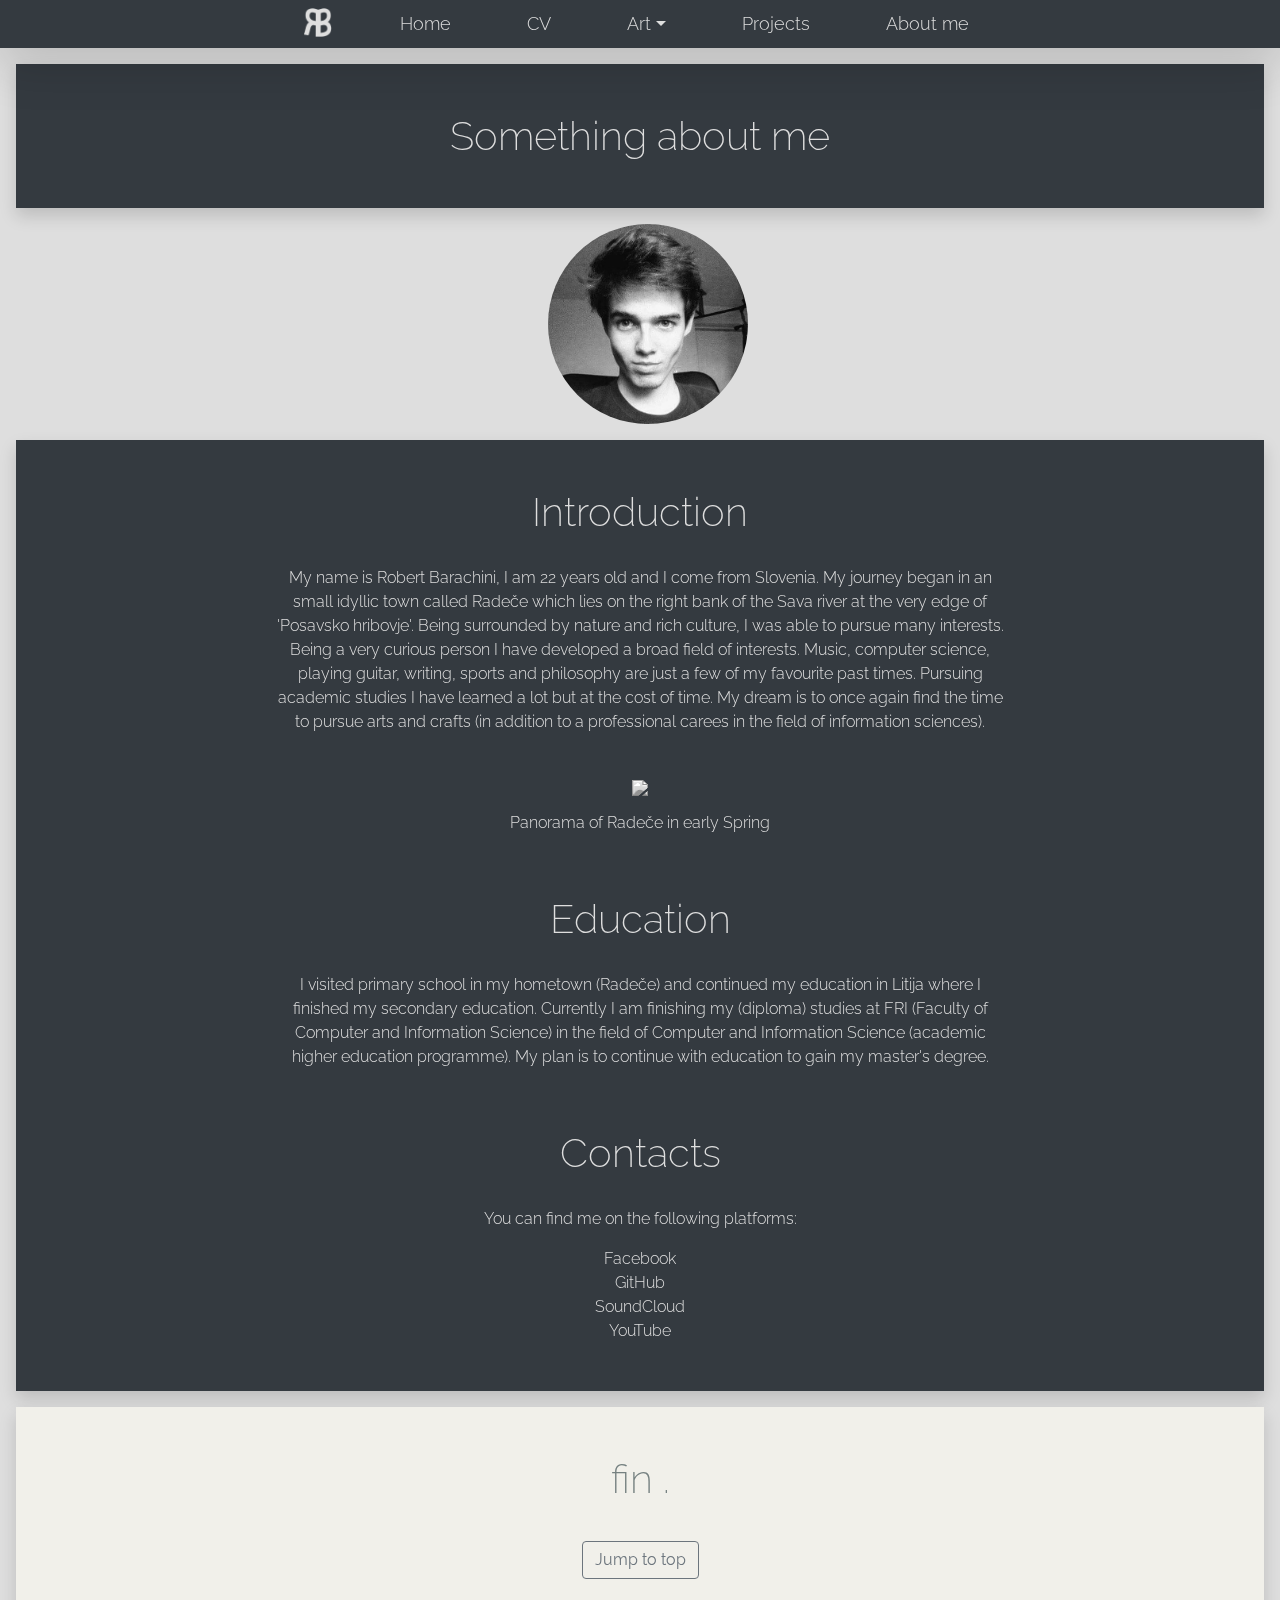
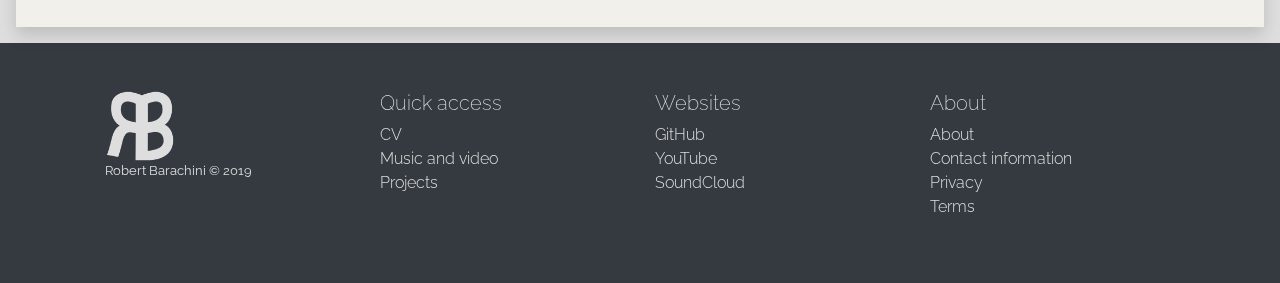
==== about.html @ 7dbd02c1 "Create personal webpage. Migrate Lyre project to a deeper level." ====
<!doctype html>
<html lang="en">
<head>
	<meta charset="utf-8">
	<meta name="viewport" content="width=device-width, initial-scale=1, shrink-to-fit=no">
	<meta name="description" content="">
	<meta name="author" content="Robert Barachini">
	<meta name="theme-color" content="#db5945">
	
	<title>Robert Barachini</title>

	<!--<script src="https://ajax.googleapis.com/ajax/libs/jquery/3.3.1/jquery.min.js"></script>-->
	<script src="scripts.js"></script>
	<link rel="stylesheet" href="https://stackpath.bootstrapcdn.com/bootstrap/4.3.1/css/bootstrap.min.css" integrity="sha384-ggOyR0iXCbMQv3Xipma34MD+dH/1fQ784/j6cY/iJTQUOhcWr7x9JvoRxT2MZw1T" crossorigin="anonymous">
	<link href="styles.css" rel="stylesheet">
	<link rel="icon" href="resources/RB_logo_1000.png">
	<!-- <link href="https://fonts.googleapis.com/css?family=Raleway&display=swap" rel="stylesheet"> -->
</head>
	
<body onload="initDocument()" onresize="viewSizeChanged()">

<!-- Main content -->
<div id="contentMain">
	<!-- For 'Jump to top' buttons -->
	<div id="anchorTop" style="position:absolute; top:0px; left: 0px; width: 0px; height:0px;"></div>

	<!-- Header -->
	<nav class="site-header navbar-expand-lg sticky-top navbar-dark bg-dark shadow-lg">
		<button class="navbar-toggler" style="margin-left: 20px; margin-top: 10px; margin-bottom:10px;" type="button" data-toggle="collapse" data-target="#navbarsExample08" aria-controls="navbarsExample08" aria-expanded="false" aria-label="Toggle navigation">
			<span class="navbar-toggler-icon"></span>
		</button>

		<div class="collapse navbar-collapse justify-content-md-center" id="navbarsExample08">
			<ul class="navbar-nav" stlye="">
				<li class="nav-item active">
						<a class="py-2" href="index.html" smoothTransition="true">
								<img src="resources/RB_logo_1000.png"  style="height:100%; max-height: 1.8em">
						</a>
				</li>
				<li class="nav-item">
					<a class="nav-link" href="index.html" smoothTransition="true">Home</a>
				</li>
				<li class="nav-item" stlye="">
					<a class="nav-link" href="cv.html">CV</a>
				</li>
				<li class="nav-item dropdown bg-dark">
					<a class="nav-link dropdown-toggle" href="#" id="dropdown08" data-toggle="dropdown" aria-haspopup="true" aria-expanded="false">Art</a>
					<div class="dropdown-menu" aria-labelledby="dropdown08">
						<a class="dropdown-item" href="music.html">Music</a>
						<a class="dropdown-item" href="photos.html">Photos</a>
						<a class="dropdown-item" href="animation.html">Animation</a>
					</div>
				</li>
				<li class="nav-item" stlye="">
					<a class="nav-link" href="projects.html">Projects</a>
				</li>
				<li class="nav-item" stlye="">
						<a class="nav-link" href="about.html">About me</a>
				</li>
			</ul>
		</div>
	</nav>

	<!-- Post group title -->
	<div class="position-relative overflow-hidden p-3 p-md-5 m-md-3 text-center bg-dark shadow separatorContainer" id="recentPosts">
		<div class="col-md-5 p-lg-5 mx-auto my-5 colorDedede separatorContainer">
			<h1 class="">Something about me</h1>
		</div>
	</div>

	<!--TITLE HEADER-->
	<div class="container" id="logoTop">
		<div class="d-md-flex flex-md-equal w-100 my-md-3 pl-md-3">
			<div class="col" style="text-align: center;">
				<img src="resources/RobertProfil.jpg" style="max-height: 200px; border-radius: 100%;">
			</div>
		</div>
	</div>

	<div class="position-relative overflow-hidden p-3 p-md-5 m-md-3 text-center bg-dark shadow" id="recentPosts">
		<div class="col-md-8 p-lg-8 mx-auto my-8 colorDedede">
			<h1 style="margin-bottom: 30px;">Introduction</h1>
			<p>My name is Robert Barachini, I am 22 years old and I come from Slovenia. My journey began in an small idyllic town called Radeče which lies on the right bank of the Sava river at the very edge of 'Posavsko hribovje'. Being surrounded by nature and rich culture, I was able to pursue many interests. Being a very curious person I have developed a broad field of interests. Music, computer science, playing guitar, writing, sports and philosophy are just a few of my favourite past times. Pursuing academic studies I have learned a lot but at the cost of time. My dream is to once again find the time to pursue arts and crafts (in addition to a professional carees in the field of information sciences).</p>
			<img src="resources/Radece_Kincl_Panorama_2019_03_30.jpg" class="imgResizable imgGray" style="max-width: 100%; margin-top: 30px; margin-bottom: 15px;">
			<p>Panorama of Radeče in early Spring</p>
			<h1 style="margin-bottom: 30px; margin-top: 60px;">Education</h1>
			<p>I visited primary school in my hometown (Radeče) and continued my education in Litija where I finished my secondary education. Currently I am finishing my (diploma) studies at FRI (Faculty of Computer and Information Science) in the field of Computer and Information Science (academic higher education programme). My plan is to continue with education to gain my master's degree.</p>
			<h1 style="margin-bottom: 30px; margin-top: 60px;">Contacts</h1>
			<p>You can find me on the following platforms:</p>
			<a href="https://www.facebook.com/robert.barachini" class="colorDedede" target="_blank">Facebook</a><br>
			<a href="https://github.com/RobertBarachini" class="colorDedede" target="_blank">GitHub</a><br>
			<a href="https://soundcloud.com/robert-barachini" class="colorDedede" target="_blank">SoundCloud</a><br>
			<a href="https://www.youtube.com/channel/UCcWYyiG98dtVmfrA_l5jInw" class="colorDedede" target="_blank">YouTube</a><br>
		</div>
	</div>

	<!--FIN-->
	<div class="position-relative overflow-hidden p-3 p-md-5 m-md-3 text-center bg-light shadow separatorContainer">
		<div class="col-md-5 p-lg-5 mx-auto my-5 colorSilver separatorContainer">
			<h1>fin .</h1>
			<a class="btn btn-outline-secondary btnMore" href="#anchorTop" smoothTransition="true">Jump to top</a>
		</div>
	</div>

	<!-- Footer -->
	<footer class="container py-5 bg-dark colorDedede" style="margin: 0 auto !important; max-width: 100%;" id="contentFooter">
		<div class="row" style="max-width: 1100px; margin: 0 auto;">
			<div class="col-12 col-md">
				<img src="resources/RB_logo_1000.png" class="headerLogoImage" style="max-height: 70px;">
				<small class="d-block mb-3 text-muted colorDedede">Robert Barachini &copy; 2019</small>
			</div>
			<div class="col-6 col-md">
				<h5>Quick access</h5>
				<ul class="list-unstyled text-small">
					<li><a class="text-muted colorDedede" href="cv.html">CV</a></li>
					<li><a class="text-muted colorDedede" href="music.html">Music and video</a></li>
					<li><a class="text-muted colorDedede" href="projects.html">Projects</a></li>
				</ul>
			</div>
			<div class="col-6 col-md">
				<h5>Websites</h5>
				<ul class="list-unstyled text-small">
					<li><a class="text-muted colorDedede" href="https://github.com/RobertBarachini">GitHub</a></li>
					<li><a class="text-muted colorDedede" href="https://www.youtube.com/channel/UCcWYyiG98dtVmfrA_l5jInw">YouTube</a></li>
					<li><a class="text-muted colorDedede" href="https://soundcloud.com/robert-barachini">SoundCloud</a></li>
				</ul>
			</div>
			<div class="col-6 col-md">
				<h5>About</h5>
				<ul class="list-unstyled text-small">
					<li><a class="text-muted colorDedede" href="about.html">About</a></li>
					<li><a class="text-muted colorDedede" href="#">Contact information</a></li>
					<li><a class="text-muted colorDedede" href="#">Privacy</a></li>
					<li><a class="text-muted colorDedede" href="#">Terms</a></li>
				</ul>
			</div>
		</div>
	</footer>
</div>

<!-- The Modal -->
<div class="modalClass" id="modalImgContainer">
	<div class="contentModalImgContainer">
		<img class="contentModalImg" id="modalImgMain">
	</div>
	<div class="contentModalControlsContainer">
		<span class="controlsModalImgContainer" id="closeModalImgContainer">&times;</span>
		<!-- <span class="controlsModalImgContainer" id="zoomInModalImgContainer">+</span> -->
		<!-- <span class="controlsModalImgContainer" id="zoomOutModalImgContainer">-</span> -->
		<div id="modalImgCaption"></div>
	</div>
</div>

<!-- Blur component -->
<svg version="1.1" xmlns="http://www.w3.org/2000/svg" style="position: fixed">
	<filter id="blur">
			<feGaussianBlur stdDeviation="15" />
	</filter>
</svg>

<script src="https://code.jquery.com/jquery-3.4.0.min.js" integrity="sha256-BJeo0qm959uMBGb65z40ejJYGSgR7REI4+CW1fNKwOg=" crossorigin="anonymous"></script>
<!--<script src="https://code.jquery.com/jquery-3.3.1.slim.min.js" integrity="sha384-q8i/X+965DzO0rT7abK41JStQIAqVgRVzpbzo5smXKp4YfRvH+8abtTE1Pi6jizo" crossorigin="anonymous"></script>-->
<script src="https://cdnjs.cloudflare.com/ajax/libs/popper.js/1.14.7/umd/popper.min.js" integrity="sha384-UO2eT0CpHqdSJQ6hJty5KVphtPhzWj9WO1clHTMGa3JDZwrnQq4sF86dIHNDz0W1" crossorigin="anonymous"></script>
<script src="https://stackpath.bootstrapcdn.com/bootstrap/4.3.1/js/bootstrap.min.js" integrity="sha384-JjSmVgyd0p3pXB1rRibZUAYoIIy6OrQ6VrjIEaFf/nJGzIxFDsf4x0xIM+B07jRM" crossorigin="anonymous"></script>

</body>
</html>
---- styles.css ----
/* @font-face {
    font-family: "Raleway";
    src: url('https://fonts.googleapis.com/css?family=Raleway:200,300&display=swap&subset=latin-ext');
    font-weight: normal;
} */

/* @font-face {
    font-family: "Raleway";
    src: url('https://fonts.googleapis.com/css?family=Raleway:200&display=swap&subset=latin-ext');
    font-weight: 200;
} */

/* @import url('https://fonts.googleapis.com/css?family=Raleway&display=swap&subset=latin-ext'); */

@import url('https://fonts.googleapis.com/css?family=Raleway:200,300,400&display=swap&subset=latin-ext');

html {
    /*scroll-behavior: smooth;*/
    /*POPRAVIL S SKRIPTO ZA BOLJLSO KOMPATIBILNOST*/
}

body {
    background-color: #dedede;
    font-family: 'Raleway', sans-serif !important;
    font-weight: 300 !important;
}

#contentMain {
}

#contentFooter {
}

.defaultFont {
    font-family: 'Raleway', sans-serif !important;
    font-weight: 200 !important;
}

h1, h2, h3, h4, h5, h6 {
    font-family: 'Raleway', sans-serif !important;
    font-weight: 200 !important;
}

.defaultFont200 {
    font-weight: 200 !important;
}

.defaultFont300 {
    font-weight: 300 !important;
}


.defaultFont400 {
    font-weight: 400 !important;
}


.container {
    max-width: 960px;
}
  

.site-header {
    background-color: rgba(0, 0, 0, .85);
    -webkit-backdrop-filter: saturate(180%) blur(20px);
    backdrop-filter: saturate(180%) blur(20px);
}

.site-header a {
    color: #999;
    transition: ease-in-out color .15s;
}

.site-header a:hover {
    color: #fff;
    text-decoration: none;
}


.product-device {
    position: absolute;
    right: 10%;
    bottom: -30%;
    width: 300px;
    height: 540px;
    background-color: #333;
    border-radius: 21px;
    -webkit-transform: rotate(30deg);
    transform: rotate(30deg);
}

.product-device::before {
    position: absolute;
    top: 10%;
    right: 10px;
    bottom: 10%;
    left: 10px;
    content: "";
    background-color: rgba(255, 255, 255, .1);
    border-radius: 5px;
}

.product-device-2 {
    top: -25%;
    right: auto;
    bottom: 0;
    left: 5%;
    background-color: #e5e5e5;
}


.flex-equal > * {
    -ms-flex: 1;
    flex: 1;
}

@media (min-width: 768px) {
    .flex-md-equal > * {
        -ms-flex: 1;
        flex: 1;
    }
}
  

.overflow-hidden { overflow: hidden; }

/*CAROUSEL*/
/*.carousel .item img {
    display: block;
        height: auto;
        max-width: 100%;
        line-height: 1;
        margin:auto;
        width: 100%;
    min-width: auto;
}*/

/*.carousel-inner .item {
    height: 400px;
 }*/

 /*IMPORTANT FOR PRODUCT IMAGE HEIGHTS*/
.myCarousel {
    max-width: 600px; /*700px;*/
    max-height: 1000px;
    margin: 0 auto;
    margin-bottom: 1rem!important;
}

.imgPost {
    max-width: 600px; /*700px;*/
    margin: 0 auto;
    /*margin-bottom: 1rem!important;*/
}

/* carousel indicators and arrows */
.carousel-indicators .active{
    background-color: #333;
}

.carousel-indicators{
    margin-bottom: 0px;
    color: 333;
}

.carousel-indicators li{
    background-color: rgba(0, 0, 0, .50);
}

.btnMore {
    display: inline-block;
    margin-top: 30px;
}

/* change fill='' for color*/
.carousel-control-prev-icon {
    background-image: url("data:image/svg+xml;charset=utf8,%3Csvg xmlns='http://www.w3.org/2000/svg' fill='%333' viewBox='0 0 8 8'%3E%3Cpath d='M5.25 0l-4 4 4 4 1.5-1.5-2.5-2.5 2.5-2.5-1.5-1.5z'/%3E%3C/svg%3E");
}

.carousel-control-next-icon {
    background-image: url("data:image/svg+xml;charset=utf8,%3Csvg xmlns='http://www.w3.org/2000/svg' fill='%333' viewBox='0 0 8 8'%3E%3Cpath d='M2.75 0l-1.5 1.5 2.5 2.5-2.5 2.5 1.5 1.5 4-4-4-4z'/%3E%3C/svg%3E");
}

/* PREVIOUSLY INTERNAL STYLE */
.bd-placeholder-img {
    font-size: 1.125rem;
    text-anchor: middle;
    -webkit-user-select: none;
    -moz-user-select: none;
    -ms-user-select: none;
    user-select: none;
}

@media (min-width: 768px) {
    .bd-placeholder-img-lg {
        font-size: 3.5rem;
    }
}



/* NOT WORKING ... */
/*
.carousel-inner {
}

.carousel-inner img {
    background-color: white;
    max-width:500px;
    max-height:500px;
    width: auto;
    height: auto;
    margin: 0 auto;
}

.carousel-control-next{
    background-color:wheat;
    right: -50px;
}

.carousel-control-prev{
    background-color:wheat;
    left: 0px;
}

.carousel-indicators {
    max-width:500px;
    max-height:500px;
    width: auto;
    height: auto;
}

.carouselExampleIndicators {
    max-width:500px;
    max-height:500px;
    width: auto;
    height: auto;
}*/

/* COLOR SCHEMES FOR INDIVIDUAL ELEMENTS */
/* USEFUL: https://www.canva.com/colors/color-palette-generator/ */

.colorSilver {
    color: #758080;
}

.colorSilverB {
    background-color: #758080;
}

.bg-light {
    /*background-color: #faf4e8 !important;*/
    background-color: #f1f0ea !important;
    padding: 0 !important;
}

.colorDedede {
    color: #dedede !important;
}

.colorDededeB {
    background-color: #dedede !important;
}

.colorWhite {
    color: white !important;
}

.colorWhiteB {
    color: white !important;
}

.colorBlack {
    color: black !important;
}

.colorBlackB {
    background-color: black !important;
}

.colorDark {
    color: #343a40 !important;
}

.colorDarkB {
    background-color: #343a40 !important;
}

.colorLight {
    color: #f8f9fa !important;
}

.colorLightB {
    background-color: #f8f9fa !important;
}

.color1_1b {
    background-color: #87503F !important;
}
.color1_2b {
    background-color: #C9C0A9 !important;
}
.color1_3b {
    background-color: #4C413A !important;
}
.color1_4b {
    background-color: #FBFBFB !important;
}
.color1_5b {
    background-color: #9C9B99 !important;
}
.color1_1 {
    color: #87503F !important;
}
.color1_2 {
    color: #C9C0A9 !important;
}
.color1_3 {
    color: #4C413A !important;
}
.color1_4 {
    color: #FBFBFB !important;
}
.color1_5 {
    color: #9C9B99 !important;
}

.color2_1b {
    background-color: #DAB89E !important;
}
.color2_1 {
    color: #DAB89E !important;
}

.color3_1b {
    background-color: #323232 !important;
}
.color3_1{
    color: #323232 !important;
}

.color4_1b {
    background-color: #E7CDBF !important;
}
.color4_1{
    color: #E7CDBF !important;
}

.color5_1b {
    background-color: #D6D7D8 !important;
}
.color5_1{
    color: #D6D7D8 !important;
}

.color6_1b {
    background-color: #D5C6A3 !important;
}
.color6_1{
    color: #D5C6A3 !important;
}

.color7_1b {
    background-color: #C9B3AB !important;
}
.color7_1{
    color: #C9B3AB !important;
}

.color8_1b {
    background-color: #3C4C7A !important;
}
.color8_1{
    color: #3C4C7A !important;
}

.color8_2b {
    background-color: #5C6688 !important;
}
.color8_2{
    color: #5C6688 !important;
}

.color8_3b {
    background-color: #C49E8A !important;
}
.color8_3{
    color: #C49E8A !important;
}

.color9_1b {
    background-color: #669965 !important;
}
.color9_1{
    color: #669965 !important;
}
.color9_2b {
    background-color: #86B488 !important;
}
.color9_2{
    color: #86B488 !important;
}

.color10_1b {
    background-color: #E9C120 !important;
}
.color10_1{
    color: #E9C120 !important;
}

.headerLogoImage {
    max-height: 150px;
    max-width: 100%;
}

.productContainer {
    padding-top: 1.5em !important;
    padding-bottom: 1.5em !important;
    padding-left: 1.5em !important;
    padding-right: 1.5em !important
}

.nav-link{
    font-size: 1.1em !important;
    vertical-align: middle !important;
    display: inline !important;
    /*color: white !important;*//* #758080 !important;*/
    line-height: 1.8em;
    color: #dedede !important;
}

.nav-link:hover{
    color: white !important;
}

.nav-item{ 
    padding-right:30px !important;
    vertical-align: middle !important;
    display: inline-flex;
    margin-left: 30px;
}

.nav-bar{
    height: 1.8em;
}

.show {
    background-color: #343a40;
}

.show a {
    color: white;
    font-size: 1.1em;
}

.show a:hover {
    color: #343a40;

}

.collapsed {
    margin-top: 10px;
}

.colorRB {
    color: #758080;
}

/*a {
    cursor: pointer !important;
}

a:hover{
    cursor: pointer !important;
}*/

.imgGray{
	filter: url("data:image/svg+xml;utf8,<svg xmlns=\'http://www.w3.org/2000/svg\'><filter id=\'grayscale\'><feColorMatrix type=\'matrix\' values=\'0.3333 0.3333 0.3333 0 0 0.3333 0.3333 0.3333 0 0 0.3333 0.3333 0.3333 0 0 0 0 0 1 0\'/></filter></svg>#grayscale");
	filter: gray;
	-webkit-filter: grayscale(100%);
}

.imgGray:hover{
	 filter: url("data:image/svg+xml;utf8,<svg xmlns=\'http://www.w3.org/2000/svg\'><filter id=\'grayscale\'><feColorMatrix type=\'matrix\' values=\'1 0 0 0 0, 0 1 0 0 0, 0 0 1 0 0, 0 0 0 1 0\'/></filter></svg>#grayscale");
     -webkit-filter: grayscale(0%);
     cursor: pointer !important;
}

.separatorContainer{
    padding-top: 0px !important;
    padding-bottom: 0px !important;
}

.separatorContainer2{
    padding-top: 1rem !important;
    padding-bottom: 1rem !important;
}

.modalClass{
    display: none; /* Hidden by default */
    position: fixed; /* Stay in place */
    z-index: 1; /* Sit on top */
    /* padding-top: 100px; Location of the box */
    left: 0;
    top: 0;
    width: 100%; /* Full width */
    height: 100%; /* Full height */
    overflow: auto; /* Enable scroll if needed */
    background-color: rgb(0,0,0); /* Fallback color */
    background-color: rgba(0,0,0,0.5); /* Black w/ opacity */
    text-align: center;
}

  /* The Close Button */
.ControlsModalImgContainer {
    position: fixed;
    top: 15px;
    right: 35px;
    color: #f1f1f1;
    font-size: 40px;
    font-weight: bold;
    transition: 0.3s;
    color: #dedede !important;
  }
  
  .ControlsModalImgContainer:hover,
  .ControlsModalImgContainer:focus {
    color: #bbb;
    text-decoration: none;
    cursor: pointer;
  }
  
  /* 100% Image Width on Smaller Screens */
  /*@media only screen and (max-width: 100%){
    .contentModalImg {
      width: 100%;
    }
  }*/

  

  /* Add Animation */
.contentModalImg, #caption {  
    -webkit-animation-name: zoom;
    -webkit-animation-duration: 0.3s;
    animation-name: zoom;
    animation-duration: 0.3s;
}

.contentModalImgContainer{
    /* display:block; */
    width: 100%;
    height: 100%; /*90%*/
    object-fit: contain; /*magic*/
    padding: 0px;
    margin: 0px;
}

.contentModalImg{
    top: 0px;
    margin: 0px;
    padding: 0px;
    width: 100%;
    height: 100%;
    object-fit: contain; /*magic*/
  }

.contentModalControlsContainer{
    width: 100%;
    height: 1.8em;
    position: fixed;
    display: block;
}

  
@-webkit-keyframes zoom {
from {-webkit-transform:scale(0)} 
to {-webkit-transform:scale(1)}
}

@keyframes zoom {
from {transform:scale(0)} 
to {transform:scale(1)}
}

.modalClass-open {
    filter: blur(15px);
    -webkit-filter: blur(15px);
    -moz-filter: blur(15px);
    -o-filter: blur(15px);
    -ms-filter: blur(15px);
    filter: url(#blur);
    filter: progid:DXImageTransform.Microsoft.Blur(PixelRadius='15');
}
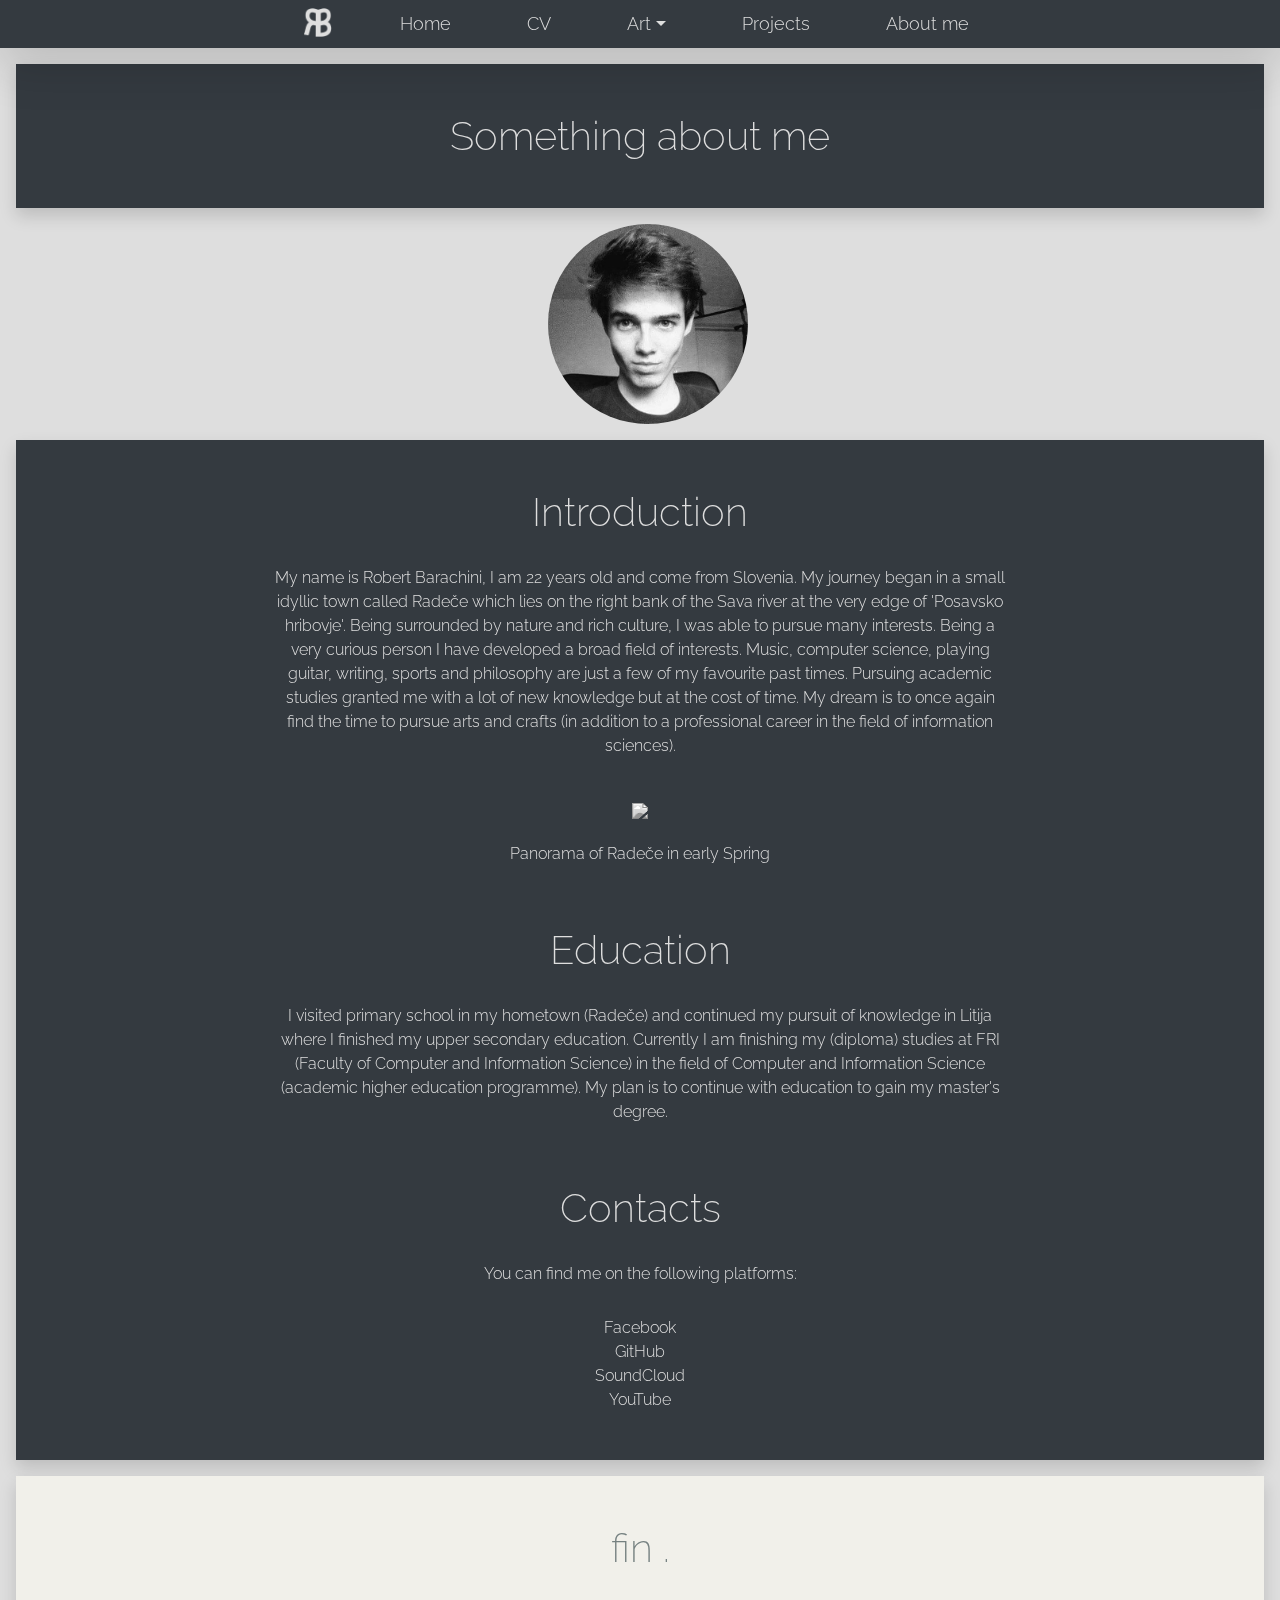
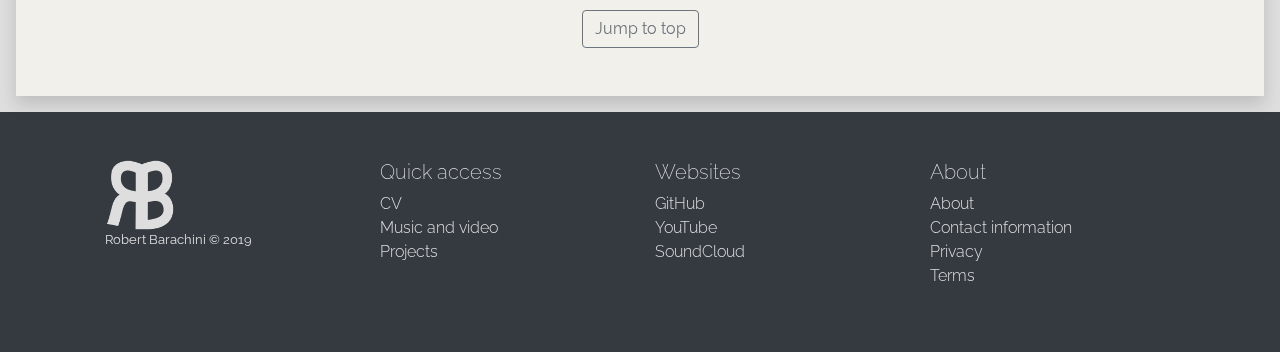
==== commit f8e72da3: "Minor spelling and css fixes" ====
--- a/about.html
+++ b/about.html
@@ -5,7 +5,7 @@
 	<meta name="viewport" content="width=device-width, initial-scale=1, shrink-to-fit=no">
 	<meta name="description" content="">
 	<meta name="author" content="Robert Barachini">
-	<meta name="theme-color" content="#db5945">
+	<meta name="theme-color" content="#343a40">
 	
 	<title>Robert Barachini</title>
 
@@ -80,11 +80,11 @@
 	<div class="position-relative overflow-hidden p-3 p-md-5 m-md-3 text-center bg-dark shadow" id="recentPosts">
 		<div class="col-md-8 p-lg-8 mx-auto my-8 colorDedede">
 			<h1 style="margin-bottom: 30px;">Introduction</h1>
-			<p>My name is Robert Barachini, I am 22 years old and I come from Slovenia. My journey began in an small idyllic town called Radeče which lies on the right bank of the Sava river at the very edge of 'Posavsko hribovje'. Being surrounded by nature and rich culture, I was able to pursue many interests. Being a very curious person I have developed a broad field of interests. Music, computer science, playing guitar, writing, sports and philosophy are just a few of my favourite past times. Pursuing academic studies I have learned a lot but at the cost of time. My dream is to once again find the time to pursue arts and crafts (in addition to a professional carees in the field of information sciences).</p>
-			<img src="resources/Radece_Kincl_Panorama_2019_03_30.jpg" class="imgResizable imgGray" style="max-width: 100%; margin-top: 30px; margin-bottom: 15px;">
+			<p>My name is Robert Barachini, I am 22 years old and come from Slovenia. My journey began in a small idyllic town called Radeče which lies on the right bank of the Sava river at the very edge of 'Posavsko hribovje'. Being surrounded by nature and rich culture, I was able to pursue many interests. Being a very curious person I have developed a broad field of interests. Music, computer science, playing guitar, writing, sports and philosophy are just a few of my favourite past times. Pursuing academic studies granted me with a lot of new knowledge but at the cost of time. My dream is to once again find the time to pursue arts and crafts (in addition to a professional career in the field of information sciences).</p>
+			<img src="resources/Radece_Kincl_Panorama_2019_03_30.jpg" class="imgResizable imgGray" style="max-width: 100%; margin-top: 10px; margin-bottom: -10px;">
 			<p>Panorama of Radeče in early Spring</p>
 			<h1 style="margin-bottom: 30px; margin-top: 60px;">Education</h1>
-			<p>I visited primary school in my hometown (Radeče) and continued my education in Litija where I finished my secondary education. Currently I am finishing my (diploma) studies at FRI (Faculty of Computer and Information Science) in the field of Computer and Information Science (academic higher education programme). My plan is to continue with education to gain my master's degree.</p>
+			<p>I visited primary school in my hometown (Radeče) and continued my pursuit of knowledge in Litija where I finished my upper secondary education. Currently I am finishing my (diploma) studies at FRI (Faculty of Computer and Information Science) in the field of Computer and Information Science (academic higher education programme). My plan is to continue with education to gain my master's degree.</p>
 			<h1 style="margin-bottom: 30px; margin-top: 60px;">Contacts</h1>
 			<p>You can find me on the following platforms:</p>
 			<a href="https://www.facebook.com/robert.barachini" class="colorDedede" target="_blank">Facebook</a><br>
--- a/styles.css
+++ b/styles.css
@@ -23,6 +23,11 @@
     background-color: #dedede;
     font-family: 'Raleway', sans-serif !important;
     font-weight: 300 !important;
+}
+
+p {
+    margin-top: 30px;
+    margin-bottom: 30px;
 }
 
 #contentMain {
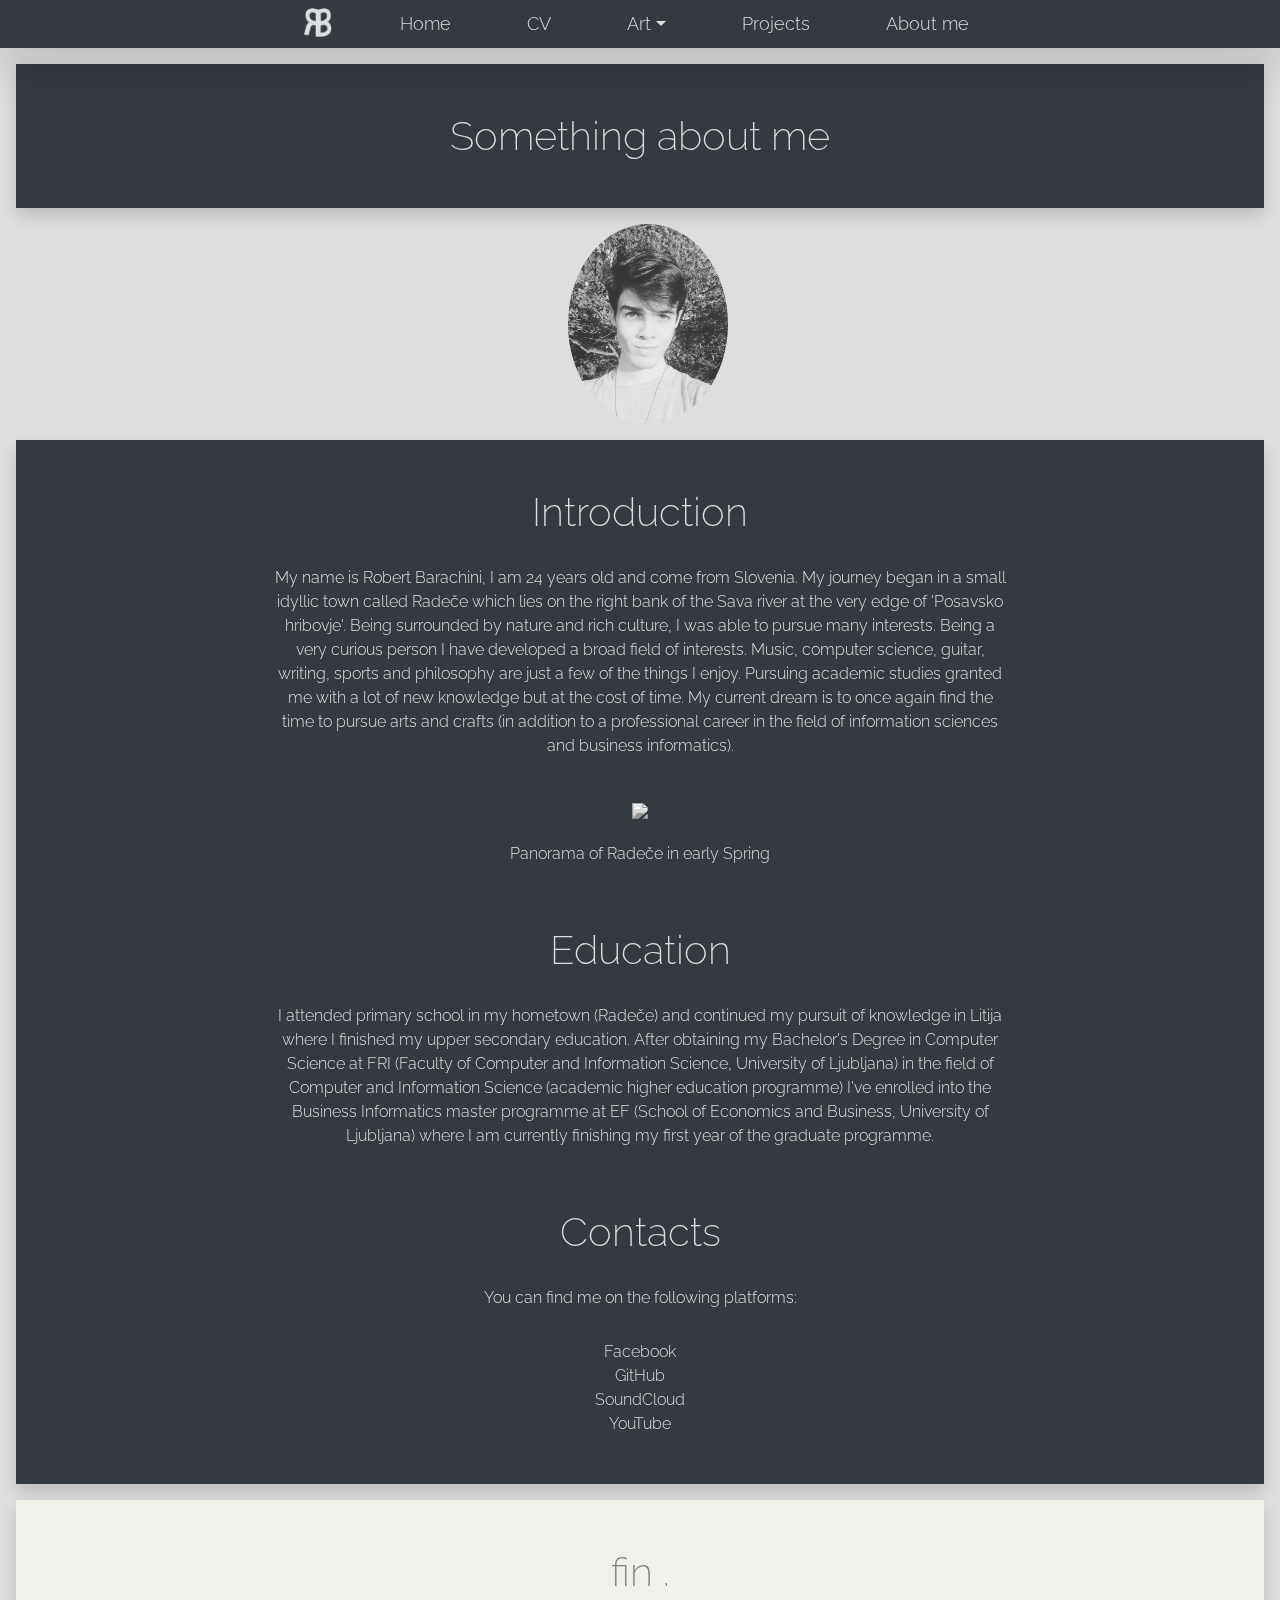
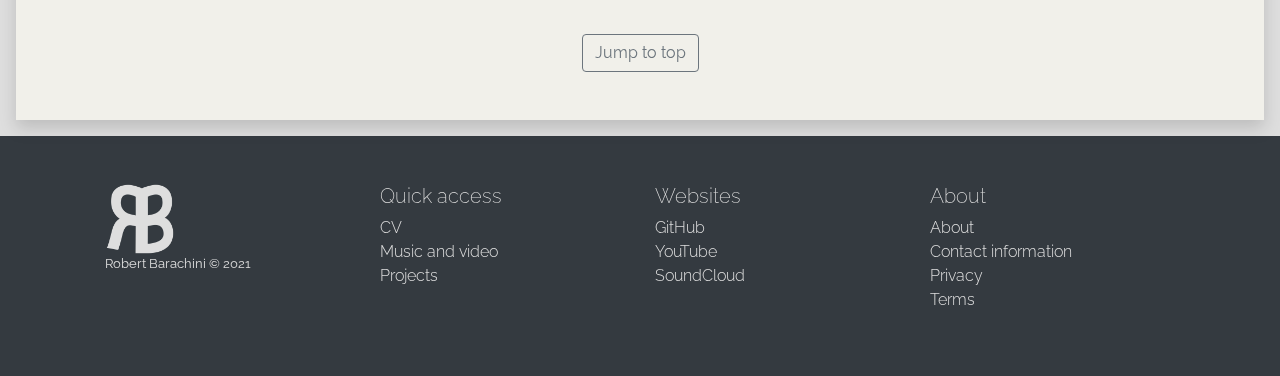
==== commit cad109f7: "Update personal website" ====
--- a/about.html
+++ b/about.html
@@ -80,11 +80,11 @@
 	<div class="position-relative overflow-hidden p-3 p-md-5 m-md-3 text-center bg-dark shadow" id="recentPosts">
 		<div class="col-md-8 p-lg-8 mx-auto my-8 colorDedede">
 			<h1 style="margin-bottom: 30px;">Introduction</h1>
-			<p>My name is Robert Barachini, I am 22 years old and come from Slovenia. My journey began in a small idyllic town called Radeče which lies on the right bank of the Sava river at the very edge of 'Posavsko hribovje'. Being surrounded by nature and rich culture, I was able to pursue many interests. Being a very curious person I have developed a broad field of interests. Music, computer science, playing guitar, writing, sports and philosophy are just a few of my favourite past times. Pursuing academic studies granted me with a lot of new knowledge but at the cost of time. My dream is to once again find the time to pursue arts and crafts (in addition to a professional career in the field of information sciences).</p>
+			<p>My name is Robert Barachini, I am 24 years old and come from Slovenia. My journey began in a small idyllic town called Radeče which lies on the right bank of the Sava river at the very edge of 'Posavsko hribovje'. Being surrounded by nature and rich culture, I was able to pursue many interests. Being a very curious person I have developed a broad field of interests. Music, computer science, guitar, writing, sports and philosophy are just a few of the things I enjoy. Pursuing academic studies granted me with a lot of new knowledge but at the cost of time. My current dream is to once again find the time to pursue arts and crafts (in addition to a professional career in the field of information sciences and business informatics).</p>
 			<img src="resources/Radece_Kincl_Panorama_2019_03_30.jpg" class="imgResizable imgGray" style="max-width: 100%; margin-top: 10px; margin-bottom: -10px;">
 			<p>Panorama of Radeče in early Spring</p>
 			<h1 style="margin-bottom: 30px; margin-top: 60px;">Education</h1>
-			<p>I visited primary school in my hometown (Radeče) and continued my pursuit of knowledge in Litija where I finished my upper secondary education. Currently I am finishing my (diploma) studies at FRI (Faculty of Computer and Information Science) in the field of Computer and Information Science (academic higher education programme). My plan is to continue with education to gain my master's degree.</p>
+			<p>I attended primary school in my hometown (Radeče) and continued my pursuit of knowledge in Litija where I finished my upper secondary education. After obtaining my Bachelor's Degree in Computer Science at FRI (Faculty of Computer and Information Science, University of Ljubljana) in the field of Computer and Information Science (academic higher education programme) I've enrolled into the Business Informatics master programme at EF (School of Economics and Business, University of Ljubljana) where I am currently finishing my first year of the graduate programme.</p>
 			<h1 style="margin-bottom: 30px; margin-top: 60px;">Contacts</h1>
 			<p>You can find me on the following platforms:</p>
 			<a href="https://www.facebook.com/robert.barachini" class="colorDedede" target="_blank">Facebook</a><br>
@@ -107,7 +107,7 @@
 		<div class="row" style="max-width: 1100px; margin: 0 auto;">
 			<div class="col-12 col-md">
 				<img src="resources/RB_logo_1000.png" class="headerLogoImage" style="max-height: 70px;">
-				<small class="d-block mb-3 text-muted colorDedede">Robert Barachini &copy; 2019</small>
+				<small class="d-block mb-3 text-muted colorDedede">Robert Barachini &copy; 2021</small>
 			</div>
 			<div class="col-6 col-md">
 				<h5>Quick access</h5>
